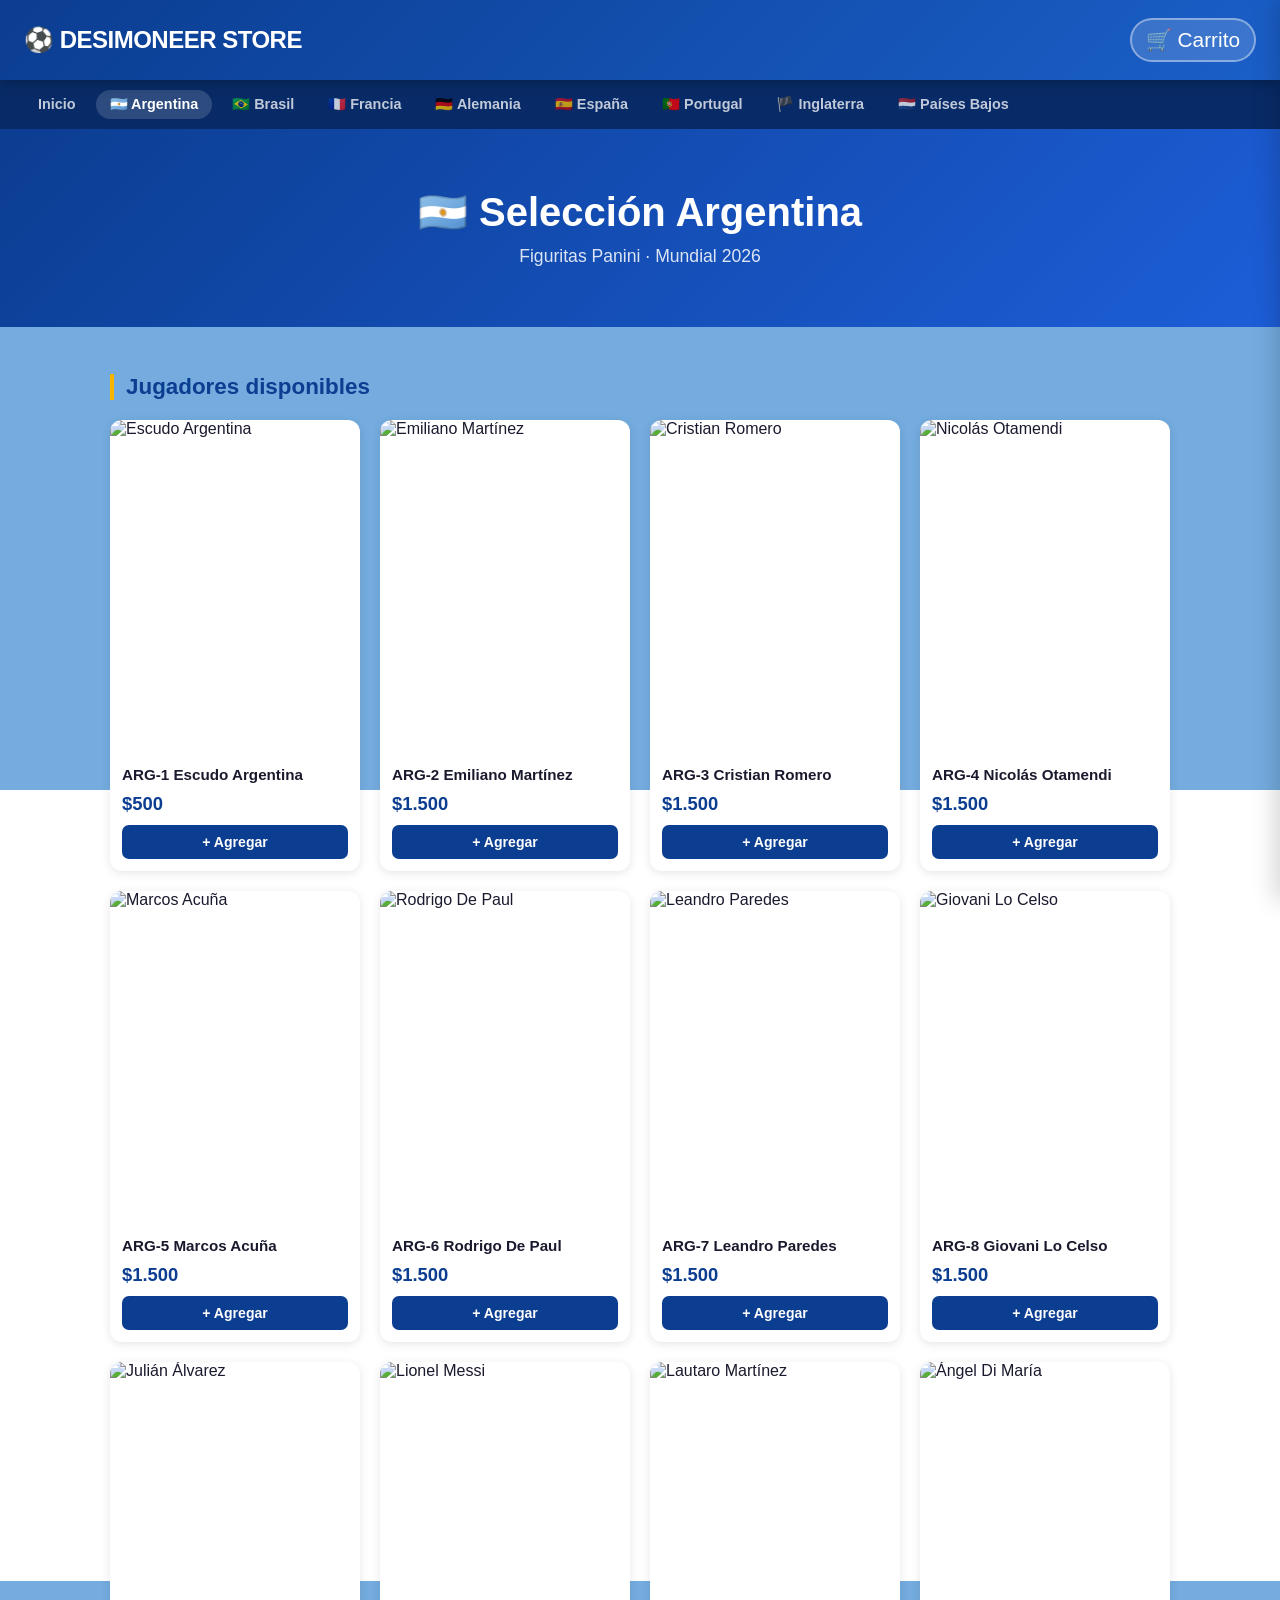
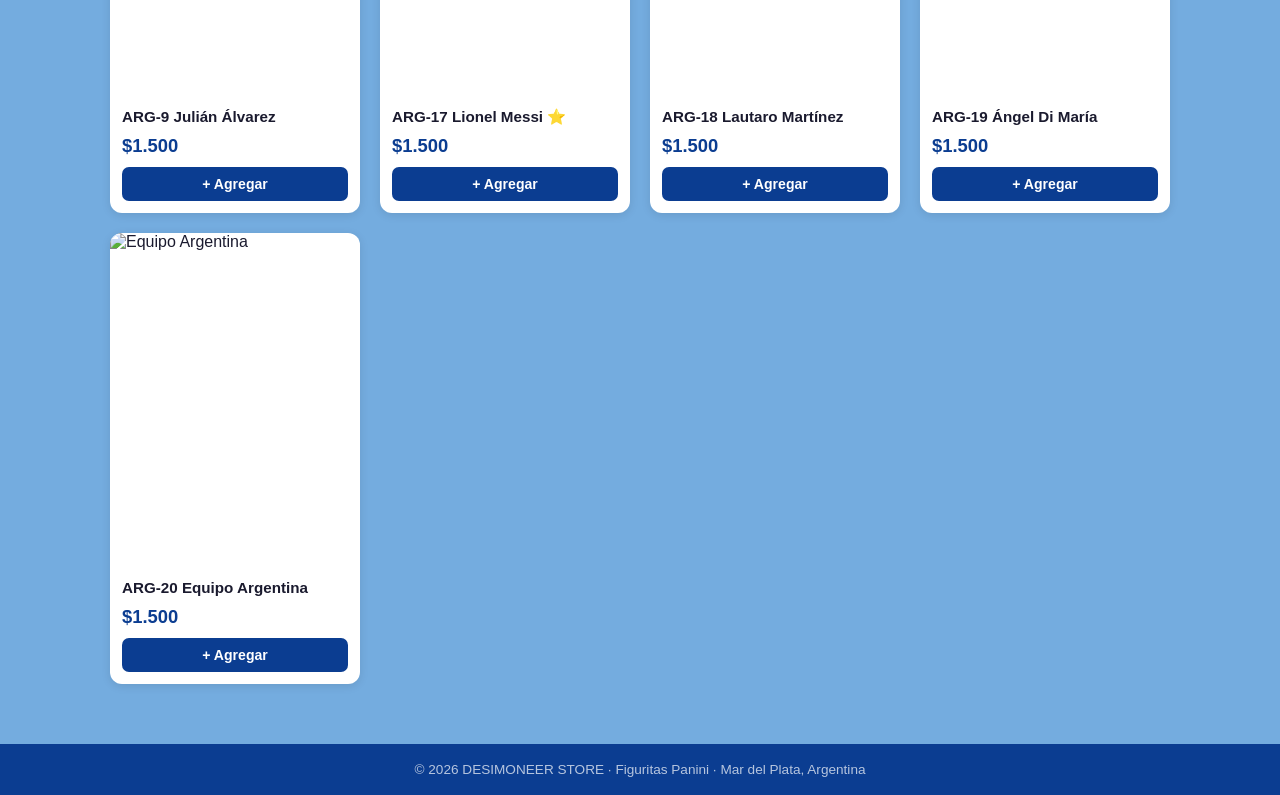
==== argentina.html @ 02d7a860 "Update argentina.html" ====
<!DOCTYPE html>
<html lang="es">
<head>
<meta charset="UTF-8">
<meta name="viewport" content="width=device-width, initial-scale=1.0">
<title>Argentina — DESIMONEER STORE</title>
<link rel="stylesheet" href="styles.css">
<style>
  body { background: linear-gradient(to bottom, #74acdf 33%, #fff 33% 66%, #74acdf 66%); }
  header { background: linear-gradient(135deg, #0b3d91, #1a5fc8); }
</style>
</head>
<body>

<header>
  <a class="brand" href="index.html">⚽ DESIMONEER STORE</a>
  <button id="cart-btn" onclick="toggleCart()">
    🛒 Carrito <span id="cart-count">0</span>
  </button>
</header>

<nav>
  <a href="index.html">Inicio</a>
  <a href="argentina.html" class="active">🇦🇷 Argentina</a>
  <a href="brasil.html">🇧🇷 Brasil</a>
  <a href="francia.html">🇫🇷 Francia</a>
  <a href="alemania.html">🇩🇪 Alemania</a>
  <a href="espana.html">🇪🇸 España</a>
  <a href="portugal.html">🇵🇹 Portugal</a>
  <a href="inglaterra.html">🏴 Inglaterra</a>
  <a href="holanda.html">🇳🇱 Países Bajos</a>
</nav>

<div id="cart-panel">
  <h2>🛒 Mi Carrito <button onclick="toggleCart()">✕</button></h2>
  <ul id="cart-items"></ul>
  <div class="cart-footer">
    <div class="cart-total-row"><span>Total</span><span>$<span id="cart-total">0</span></span></div>
    <button class="btn-wa" onclick="buildWhatsAppMsg()">💬 Pedir por WhatsApp</button>
    <button class="btn-clear" onclick="clearCart()">🗑 Vaciar carrito</button>
  </div>
</div>

<section class="hero">
  <h1>🇦🇷 Selección Argentina</h1>
  <p>Figuritas Panini · Mundial 2026</p>
</section>

<div class="container">
  <h2>Jugadores disponibles</h2>
  <div class="products">

    <div class="card">
      <img src="https://figusdelmundial.com/figus/img/ARG-1.webp" alt="Escudo Argentina">
      <div class="card-body">
        <h3>ARG-1 Escudo Argentina</h3>
        <p class="price">$500</p>
        <button class="add-btn" onclick="addCart('ARG-1 Escudo Argentina',500,'https://figusdelmundial.com/figus/img/ARG-1.webp')">+ Agregar</button>
      </div>
    </div>

    <div class="card">
      <img src="https://figusdelmundial.com/figus/img/ARG-2.webp" alt="Emiliano Martínez">
      <div class="card-body">
        <h3>ARG-2 Emiliano Martínez</h3>
        <p class="price" data-precio="1500">$1.500</p>
        <button class="add-btn" onclick="addCart('ARG-2 Emiliano Martínez',500,'https://figusdelmundial.com/figus/img/ARG-2.webp')">+ Agregar</button>
      </div>
    </div>

    <div class="card">
      <img src="https://figusdelmundial.com/figus/img/ARG-3.webp" alt="Cristian Romero">
      <div class="card-body">
        <h3>ARG-3 Cristian Romero</h3>
        <p class="price" data-precio="1500">$1.500</p>
        <button class="add-btn" onclick="addCart('ARG-3 Cristian Romero',500,'https://figusdelmundial.com/figus/img/ARG-3.webp')">+ Agregar</button>
      </div>
    </div>

    <div class="card">
      <img src="https://figusdelmundial.com/figus/img/ARG-4.webp" alt="Nicolás Otamendi">
      <div class="card-body">
        <h3>ARG-4 Nicolás Otamendi</h3>
       <p class="price" data-precio="1500">$1.500</p>
        <button class="add-btn" onclick="addCart('ARG-4 Nicolás Otamendi',500,'https://figusdelmundial.com/figus/img/ARG-4.webp')">+ Agregar</button>
      </div>
    </div>

    <div class="card">
      <img src="https://figusdelmundial.com/figus/img/ARG-5.webp" alt="Marcos Acuña">
      <div class="card-body">
        <h3>ARG-5 Marcos Acuña</h3>
        <p class="price" data-precio="1500">$1.500</p>
        <button class="add-btn" onclick="addCart('ARG-5 Marcos Acuña',500,'https://figusdelmundial.com/figus/img/ARG-5.webp')">+ Agregar</button>
      </div>
    </div>

    <div class="card">
      <img src="https://figusdelmundial.com/figus/img/ARG-6.webp" alt="Rodrigo De Paul">
      <div class="card-body">
        <h3>ARG-6 Rodrigo De Paul</h3>
        <p class="price" data-precio="1500">$1.500</p>
        <button class="add-btn" onclick="addCart('ARG-6 Rodrigo De Paul',500,'https://figusdelmundial.com/figus/img/ARG-6.webp')">+ Agregar</button>
      </div>
    </div>

    <div class="card">
      <img src="https://figusdelmundial.com/figus/img/ARG-7.webp" alt="Leandro Paredes">
      <div class="card-body">
        <h3>ARG-7 Leandro Paredes</h3>
        <p class="price" data-precio="1500">$1.500</p>
        <button class="add-btn" onclick="addCart('ARG-7 Leandro Paredes',500,'https://figusdelmundial.com/figus/img/ARG-7.webp')">+ Agregar</button>
      </div>
    </div>

    <div class="card">
      <img src="https://figusdelmundial.com/figus/img/ARG-8.webp" alt="Giovani Lo Celso">
      <div class="card-body">
        <h3>ARG-8 Giovani Lo Celso</h3>
        <p class="price" data-precio="1500">$1.500</p>
        <button class="add-btn" onclick="addCart('ARG-8 Giovani Lo Celso',500,'https://figusdelmundial.com/figus/img/ARG-8.webp')">+ Agregar</button>
      </div>
    </div>

    <div class="card">
      <img src="https://figusdelmundial.com/figus/img/ARG-9.webp" alt="Julián Álvarez">
      <div class="card-body">
        <h3>ARG-9 Julián Álvarez</h3>
        <p class="price" data-precio="1500">$1.500</p>
        <button class="add-btn" onclick="addCart('ARG-9 Julián Álvarez',500,'https://figusdelmundial.com/figus/img/ARG-9.webp')">+ Agregar</button>
      </div>
    </div>

    <div class="card">
      <img src="https://figusdelmundial.com/figus/img/ARG-17.webp" alt="Lionel Messi">
      <div class="card-body">
        <h3>ARG-17 Lionel Messi ⭐</h3>
        <p class="price" data-precio="1500">$1.500</p>
        <button class="add-btn" onclick="addCart('ARG-17 Lionel Messi',50000,'https://figusdelmundial.com/figus/img/ARG-17.webp')">+ Agregar</button>
      </div>
    </div>

    <div class="card">
      <img src="https://figusdelmundial.com/figus/img/ARG-18.webp" alt="Lautaro Martínez">
      <div class="card-body">
        <h3>ARG-18 Lautaro Martínez</h3>
        <p class="price" data-precio="1500">$1.500</p>
        <button class="add-btn" onclick="addCart('ARG-18 Lautaro Martínez',500,'https://figusdelmundial.com/figus/img/ARG-18.webp')">+ Agregar</button>
      </div>
    </div>

    <div class="card">
      <img src="https://figusdelmundial.com/figus/img/ARG-19.webp" alt="Ángel Di María">
      <div class="card-body">
        <h3>ARG-19 Ángel Di María</h3>
         <p class="price" data-precio="1500">$1.500</p>
        <button class="add-btn" onclick="addCart('ARG-19 Ángel Di María',500,'https://figusdelmundial.com/figus/img/ARG-19.webp')">+ Agregar</button>
      </div>
    </div>

    <div class="card">
      <img src="https://figusdelmundial.com/figus/img/ARG-20.webp" alt="Equipo Argentina">
      <div class="card-body">
        <h3>ARG-20 Equipo Argentina</h3>
        <p class="price" data-precio="1500">$1.500</p>
        <button class="add-btn" onclick="addCart('ARG-20 Equipo Argentina',500,'https://figusdelmundial.com/figus/img/ARG-20.webp')">+ Agregar</button>
      </div>
    </div>

  </div>
</div>

<footer>© 2026 DESIMONEER STORE · Figuritas Panini · Mar del Plata, Argentina</footer>
<script src="cart.js"></script>
</body>
</html>
---- styles.css ----
/* ─── RESET & BASE ──────────────────────────────────────────────────────────── */
*, *::before, *::after { box-sizing: border-box; }

body {
  margin: 0;
  font-family: 'Segoe UI', Arial, sans-serif;
  background: #f0f4fa;
  color: #1a1a2e;
}

/* ─── HEADER ────────────────────────────────────────────────────────────────── */
header {
  background: linear-gradient(135deg, #0b3d91 0%, #1a5fc8 100%);
  color: #fff;
  padding: 18px 24px;
  display: flex;
  align-items: center;
  justify-content: space-between;
  position: sticky;
  top: 0;
  z-index: 100;
  box-shadow: 0 3px 12px rgba(0,0,0,.25);
}

header .brand {
  font-size: 1.5rem;
  font-weight: 800;
  letter-spacing: -.5px;
  text-decoration: none;
  color: #fff;
}

/* ─── CART BUTTON (header) ──────────────────────────────────────────────────── */
#cart-btn {
  position: relative;
  background: rgba(255,255,255,.15);
  border: 2px solid rgba(255,255,255,.4);
  color: #fff;
  font-size: 1.3rem;
  padding: 8px 14px;
  border-radius: 50px;
  cursor: pointer;
  transition: background .2s;
}
#cart-btn:hover { background: rgba(255,255,255,.25); }

#cart-count {
  position: absolute;
  top: -6px; right: -8px;
  background: #f4b400;
  color: #000;
  font-size: .7rem;
  font-weight: 800;
  width: 20px; height: 20px;
  border-radius: 50%;
  display: none;
  align-items: center;
  justify-content: center;
}

/* ─── NAV ───────────────────────────────────────────────────────────────────── */
nav {
  background: #082b67;
  padding: 10px 24px;
  display: flex;
  gap: 6px;
  flex-wrap: wrap;
}
nav a {
  color: rgba(255,255,255,.75);
  text-decoration: none;
  padding: 6px 14px;
  border-radius: 20px;
  font-size: .9rem;
  font-weight: 600;
  transition: background .15s, color .15s;
}
nav a:hover, nav a.active {
  background: rgba(255,255,255,.15);
  color: #fff;
}

/* ─── CART PANEL ────────────────────────────────────────────────────────────── */
#cart-panel {
  position: fixed;
  right: 0; top: 0;
  width: 320px;
  height: 100vh;
  background: #fff;
  box-shadow: -4px 0 24px rgba(0,0,0,.18);
  z-index: 200;
  display: flex;
  flex-direction: column;
  transform: translateX(100%);
  transition: transform .3s ease;
}
#cart-panel.open { transform: translateX(0); }

#cart-panel h2 {
  margin: 0;
  padding: 20px;
  background: #0b3d91;
  color: #fff;
  font-size: 1.1rem;
  display: flex;
  justify-content: space-between;
  align-items: center;
}
#cart-panel h2 button {
  background: none;
  border: none;
  color: #fff;
  font-size: 1.3rem;
  cursor: pointer;
  padding: 0;
  line-height: 1;
}

#cart-items {
  list-style: none;
  margin: 0;
  padding: 12px;
  flex: 1;
  overflow-y: auto;
}

#cart-items li {
  display: flex;
  align-items: center;
  gap: 8px;
  padding: 10px 0;
  border-bottom: 1px solid #eee;
  font-size: .88rem;
}
#cart-items .item-name { flex: 1; font-weight: 600; color: #0b3d91; }
#cart-items .item-detail { color: #555; white-space: nowrap; }
#cart-items .remove-btn {
  background: none; border: none;
  color: #c0392b; cursor: pointer;
  font-size: .85rem; padding: 2px 6px;
  border-radius: 4px;
}
#cart-items .remove-btn:hover { background: #fdecea; }
#cart-items .empty-msg { color: #999; text-align: center; padding: 24px 0; width: 100%; }

.cart-footer {
  padding: 16px;
  border-top: 2px solid #eee;
}
.cart-total-row {
  display: flex;
  justify-content: space-between;
  font-weight: 700;
  font-size: 1.05rem;
  margin-bottom: 12px;
}
.cart-total-row span:last-child { color: #0b3d91; }

.cart-footer .btn-wa {
  display: block;
  width: 100%;
  background: #25D366;
  color: #fff;
  border: none;
  padding: 12px;
  border-radius: 8px;
  font-size: .95rem;
  font-weight: 700;
  cursor: pointer;
  margin-bottom: 8px;
  text-align: center;
}
.cart-footer .btn-wa:hover { background: #1da851; }

.cart-footer .btn-clear {
  display: block;
  width: 100%;
  background: none;
  color: #c0392b;
  border: 2px solid #c0392b;
  padding: 10px;
  border-radius: 8px;
  font-size: .88rem;
  font-weight: 700;
  cursor: pointer;
}
.cart-footer .btn-clear:hover { background: #fdecea; }

/* ─── HERO ──────────────────────────────────────────────────────────────────── */
.hero {
  background: linear-gradient(135deg, #0b3d91, #1d5ed8);
  color: #fff;
  text-align: center;
  padding: 60px 24px;
}
.hero h1 { font-size: 2.5rem; margin: 0 0 10px; }
.hero p  { font-size: 1.1rem; opacity: .85; margin: 0; }

/* ─── MAIN CONTAINER ────────────────────────────────────────────────────────── */
.container {
  max-width: 1100px;
  margin: 0 auto;
  padding: 28px 20px 60px;
}
.container h2 {
  font-size: 1.4rem;
  color: #0b3d91;
  margin-bottom: 20px;
  border-left: 4px solid #f4b400;
  padding-left: 12px;
}

/* ─── PRODUCT GRID ──────────────────────────────────────────────────────────── */
.products {
  display: grid;
  grid-template-columns: repeat(auto-fill, minmax(200px, 1fr));
  gap: 20px;
}

.card {
  background: #fff;
  border-radius: 12px;
  overflow: hidden;
  box-shadow: 0 2px 10px rgba(0,0,0,.1);
  display: flex;
  flex-direction: column;
  transition: transform .2s, box-shadow .2s;
}
.card:hover { transform: translateY(-4px); box-shadow: 0 8px 24px rgba(0,0,0,.14); }

.card img {
  width: 100%;
  aspect-ratio: 3/4;
  object-fit: cover;
}
.card-body {
  padding: 12px;
  flex: 1;
  display: flex;
  flex-direction: column;
}
.card-body h3 {
  margin: 0 0 8px;
  font-size: .95rem;
  color: #1a1a2e;
  line-height: 1.3;
}
.price {
  font-size: 1.15rem;
  font-weight: 800;
  color: #0b3d91;
  margin: 0 0 10px;
}
.add-btn {
  margin-top: auto;
  background: #0b3d91;
  color: #fff;
  border: none;
  padding: 9px;
  border-radius: 7px;
  cursor: pointer;
  font-weight: 700;
  font-size: .88rem;
  transition: background .15s;
}
.add-btn:hover { background: #1d5ed8; }
.add-btn:active { transform: scale(.97); }

/* ─── TEAM GRID (index) ─────────────────────────────────────────────────────── */
.teams {
  display: grid;
  grid-template-columns: repeat(auto-fill, minmax(220px, 1fr));
  gap: 20px;
}
.team-card {
  background: #fff;
  border-radius: 12px;
  overflow: hidden;
  box-shadow: 0 2px 10px rgba(0,0,0,.1);
  text-align: center;
  transition: transform .2s;
}
.team-card:hover { transform: translateY(-4px); }
.team-card img { width: 100%; aspect-ratio: 1; object-fit: cover; }
.team-card-body { padding: 14px; }
.team-card-body h3 { margin: 0 0 6px; color: #0b3d91; font-size: 1rem; }
.team-card-body p  { margin: 0 0 12px; font-size: .85rem; color: #666; }
.btn-team {
  display: inline-block;
  background: #f4b400;
  color: #fff;
  padding: 9px 18px;
  border-radius: 8px;
  text-decoration: none;
  font-weight: 700;
  font-size: .88rem;
  transition: opacity .15s;
}
.btn-team:hover { opacity: .88; }

/* ─── TOAST ─────────────────────────────────────────────────────────────────── */
#toast {
  position: fixed;
  bottom: 80px; left: 50%;
  transform: translateX(-50%) translateY(20px);
  background: #0b3d91;
  color: #fff;
  padding: 10px 22px;
  border-radius: 50px;
  font-size: .88rem;
  font-weight: 600;
  opacity: 0;
  pointer-events: none;
  transition: opacity .25s, transform .25s;
  z-index: 999;
}
#toast.show { opacity: 1; transform: translateX(-50%) translateY(0); }

/* ─── FOOTER ────────────────────────────────────────────────────────────────── */
footer {
  background: #0b3d91;
  color: rgba(255,255,255,.7);
  text-align: center;
  padding: 18px;
  font-size: .85rem;
}

/* ─── RESPONSIVE ────────────────────────────────────────────────────────────── */
@media (max-width: 480px) {
  .hero h1 { font-size: 1.7rem; }
  #cart-panel { width: 100vw; }
}
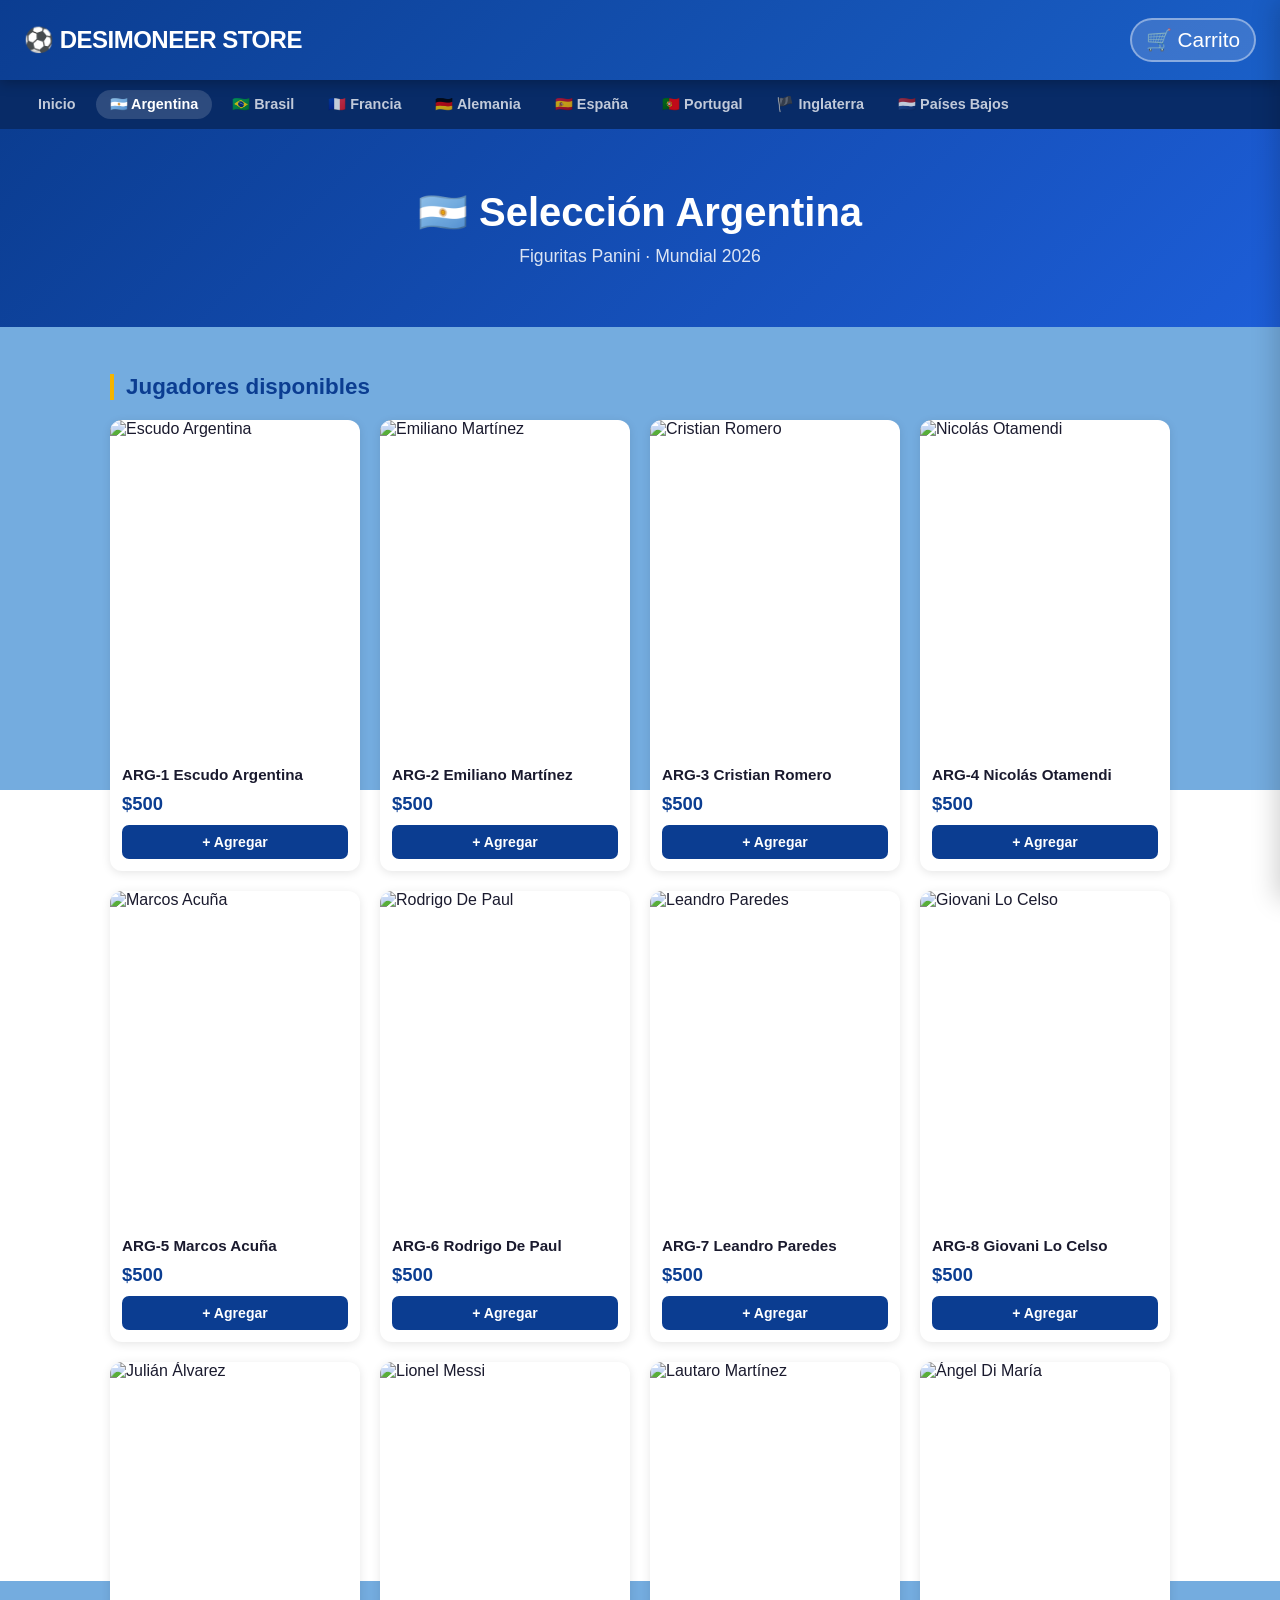
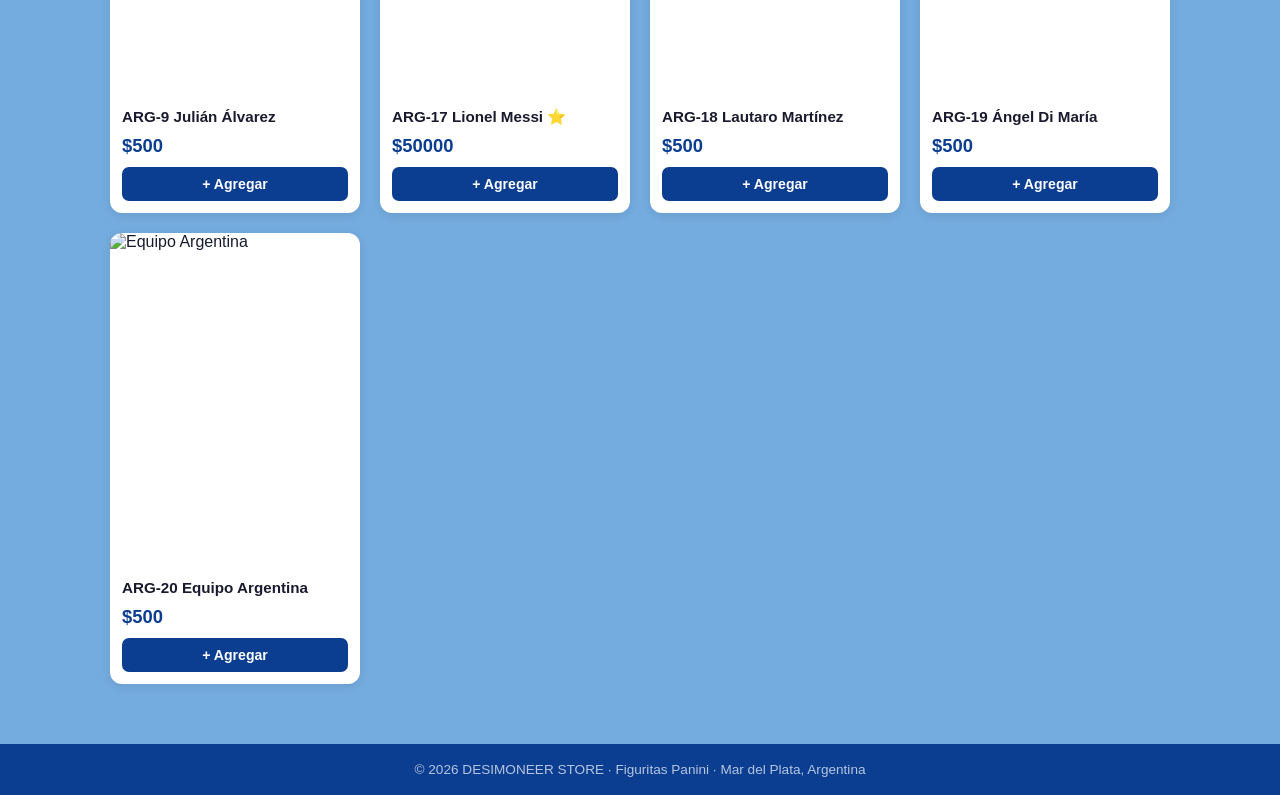
==== commit 6f5cc66c: "Update argentina.html" ====
--- a/argentina.html
+++ b/argentina.html
@@ -63,7 +63,7 @@
       <img src="https://figusdelmundial.com/figus/img/ARG-2.webp" alt="Emiliano Martínez">
       <div class="card-body">
         <h3>ARG-2 Emiliano Martínez</h3>
-        <p class="price" data-precio="1500">$1.500</p>
+        <p class="price" data-precio="500">$500</p>
         <button class="add-btn" onclick="addCart('ARG-2 Emiliano Martínez',500,'https://figusdelmundial.com/figus/img/ARG-2.webp')">+ Agregar</button>
       </div>
     </div>
@@ -72,7 +72,7 @@
       <img src="https://figusdelmundial.com/figus/img/ARG-3.webp" alt="Cristian Romero">
       <div class="card-body">
         <h3>ARG-3 Cristian Romero</h3>
-        <p class="price" data-precio="1500">$1.500</p>
+        <p class="price" data-precio="500">$500</p>
         <button class="add-btn" onclick="addCart('ARG-3 Cristian Romero',500,'https://figusdelmundial.com/figus/img/ARG-3.webp')">+ Agregar</button>
       </div>
     </div>
@@ -81,7 +81,7 @@
       <img src="https://figusdelmundial.com/figus/img/ARG-4.webp" alt="Nicolás Otamendi">
       <div class="card-body">
         <h3>ARG-4 Nicolás Otamendi</h3>
-       <p class="price" data-precio="1500">$1.500</p>
+       <p class="price" data-precio="500">$500</p>
         <button class="add-btn" onclick="addCart('ARG-4 Nicolás Otamendi',500,'https://figusdelmundial.com/figus/img/ARG-4.webp')">+ Agregar</button>
       </div>
     </div>
@@ -90,7 +90,7 @@
       <img src="https://figusdelmundial.com/figus/img/ARG-5.webp" alt="Marcos Acuña">
       <div class="card-body">
         <h3>ARG-5 Marcos Acuña</h3>
-        <p class="price" data-precio="1500">$1.500</p>
+        <p class="price" data-precio="500">$500</p>
         <button class="add-btn" onclick="addCart('ARG-5 Marcos Acuña',500,'https://figusdelmundial.com/figus/img/ARG-5.webp')">+ Agregar</button>
       </div>
     </div>
@@ -99,7 +99,7 @@
       <img src="https://figusdelmundial.com/figus/img/ARG-6.webp" alt="Rodrigo De Paul">
       <div class="card-body">
         <h3>ARG-6 Rodrigo De Paul</h3>
-        <p class="price" data-precio="1500">$1.500</p>
+        <p class="price" data-precio="500">$500</p>
         <button class="add-btn" onclick="addCart('ARG-6 Rodrigo De Paul',500,'https://figusdelmundial.com/figus/img/ARG-6.webp')">+ Agregar</button>
       </div>
     </div>
@@ -108,7 +108,7 @@
       <img src="https://figusdelmundial.com/figus/img/ARG-7.webp" alt="Leandro Paredes">
       <div class="card-body">
         <h3>ARG-7 Leandro Paredes</h3>
-        <p class="price" data-precio="1500">$1.500</p>
+        <p class="price" data-precio="500">$500</p>
         <button class="add-btn" onclick="addCart('ARG-7 Leandro Paredes',500,'https://figusdelmundial.com/figus/img/ARG-7.webp')">+ Agregar</button>
       </div>
     </div>
@@ -117,7 +117,7 @@
       <img src="https://figusdelmundial.com/figus/img/ARG-8.webp" alt="Giovani Lo Celso">
       <div class="card-body">
         <h3>ARG-8 Giovani Lo Celso</h3>
-        <p class="price" data-precio="1500">$1.500</p>
+        <p class="price" data-precio="500">$500</p>
         <button class="add-btn" onclick="addCart('ARG-8 Giovani Lo Celso',500,'https://figusdelmundial.com/figus/img/ARG-8.webp')">+ Agregar</button>
       </div>
     </div>
@@ -126,7 +126,7 @@
       <img src="https://figusdelmundial.com/figus/img/ARG-9.webp" alt="Julián Álvarez">
       <div class="card-body">
         <h3>ARG-9 Julián Álvarez</h3>
-        <p class="price" data-precio="1500">$1.500</p>
+        <p class="price" data-precio="500">$500</p>
         <button class="add-btn" onclick="addCart('ARG-9 Julián Álvarez',500,'https://figusdelmundial.com/figus/img/ARG-9.webp')">+ Agregar</button>
       </div>
     </div>
@@ -135,7 +135,7 @@
       <img src="https://figusdelmundial.com/figus/img/ARG-17.webp" alt="Lionel Messi">
       <div class="card-body">
         <h3>ARG-17 Lionel Messi ⭐</h3>
-        <p class="price" data-precio="1500">$1.500</p>
+        <p class="price" data-precio="50000">$50000</p>
         <button class="add-btn" onclick="addCart('ARG-17 Lionel Messi',50000,'https://figusdelmundial.com/figus/img/ARG-17.webp')">+ Agregar</button>
       </div>
     </div>
@@ -144,7 +144,7 @@
       <img src="https://figusdelmundial.com/figus/img/ARG-18.webp" alt="Lautaro Martínez">
       <div class="card-body">
         <h3>ARG-18 Lautaro Martínez</h3>
-        <p class="price" data-precio="1500">$1.500</p>
+        <p class="price" data-precio="500">$500</p>
         <button class="add-btn" onclick="addCart('ARG-18 Lautaro Martínez',500,'https://figusdelmundial.com/figus/img/ARG-18.webp')">+ Agregar</button>
       </div>
     </div>
@@ -153,7 +153,7 @@
       <img src="https://figusdelmundial.com/figus/img/ARG-19.webp" alt="Ángel Di María">
       <div class="card-body">
         <h3>ARG-19 Ángel Di María</h3>
-         <p class="price" data-precio="1500">$1.500</p>
+         <p class="price" data-precio="500">$500</p>
         <button class="add-btn" onclick="addCart('ARG-19 Ángel Di María',500,'https://figusdelmundial.com/figus/img/ARG-19.webp')">+ Agregar</button>
       </div>
     </div>
@@ -162,7 +162,7 @@
       <img src="https://figusdelmundial.com/figus/img/ARG-20.webp" alt="Equipo Argentina">
       <div class="card-body">
         <h3>ARG-20 Equipo Argentina</h3>
-        <p class="price" data-precio="1500">$1.500</p>
+        <p class="price" data-precio="500">$500</p>
         <button class="add-btn" onclick="addCart('ARG-20 Equipo Argentina',500,'https://figusdelmundial.com/figus/img/ARG-20.webp')">+ Agregar</button>
       </div>
     </div>
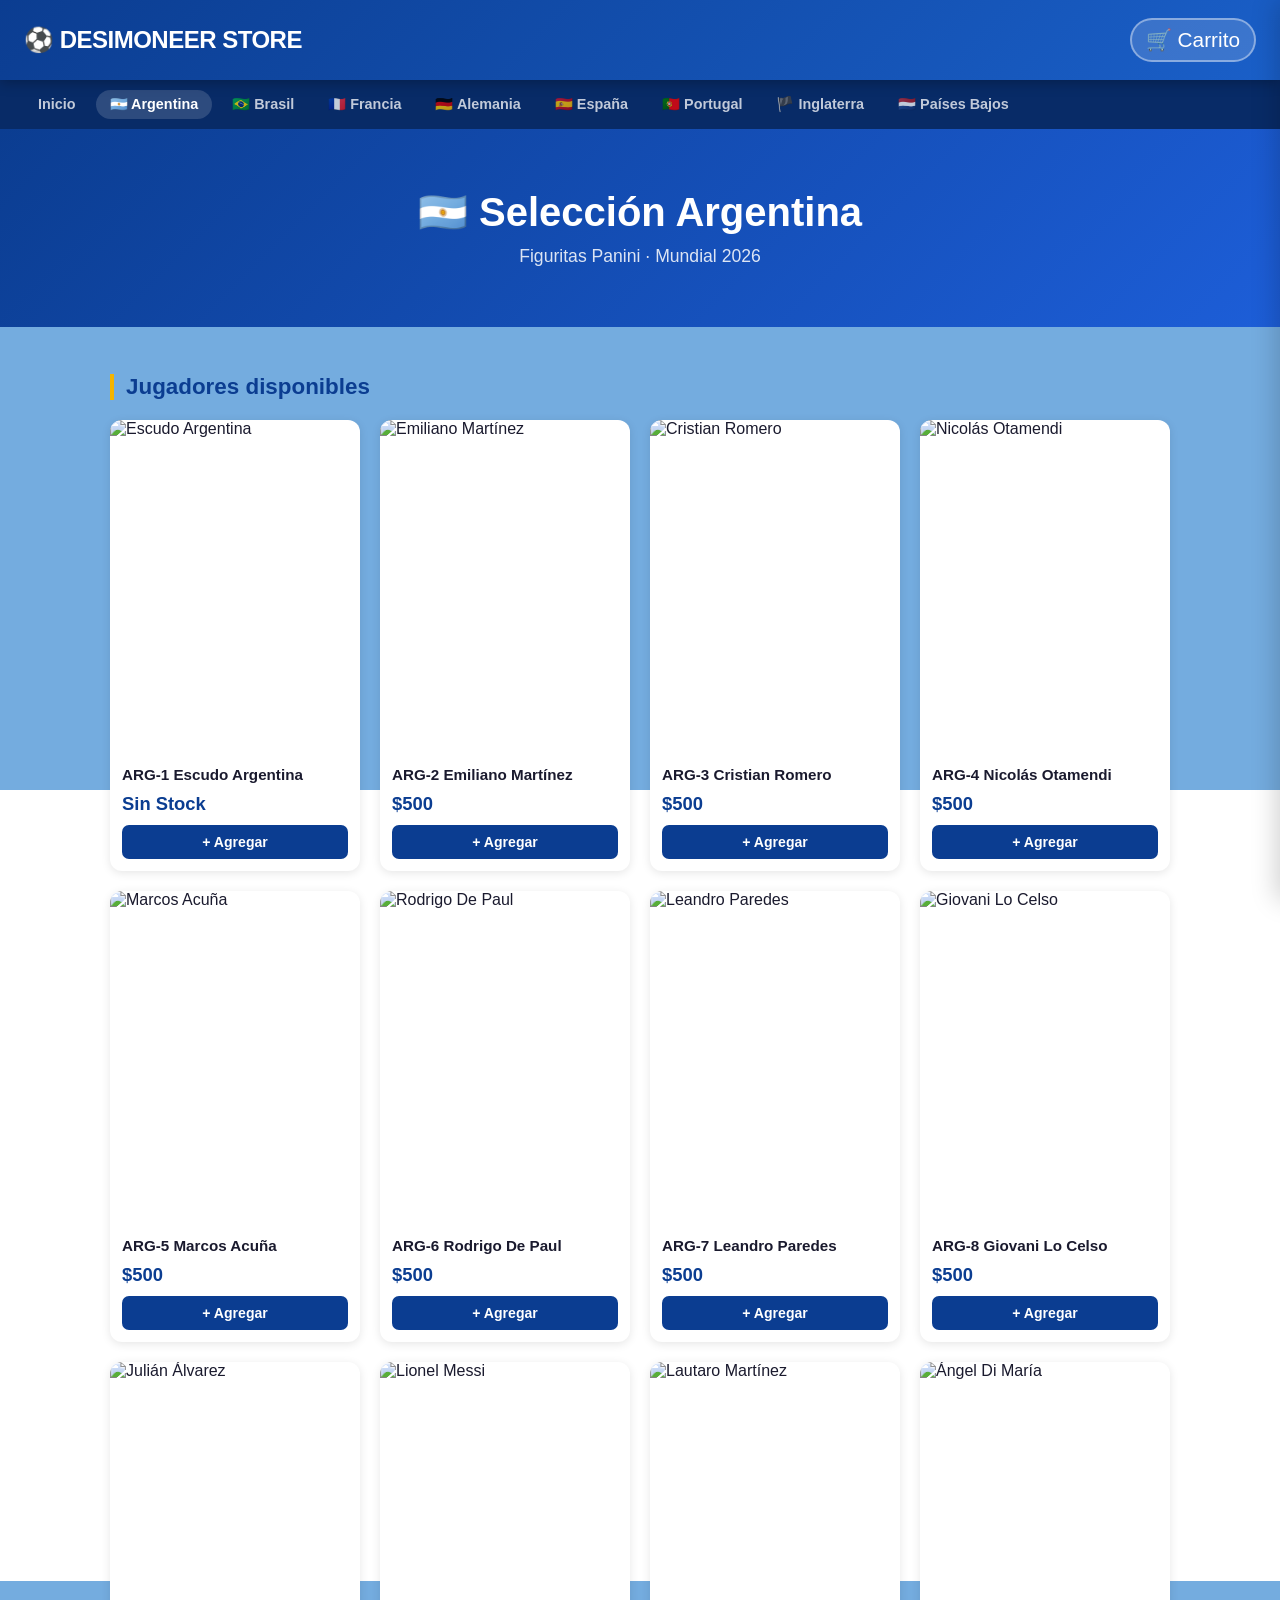
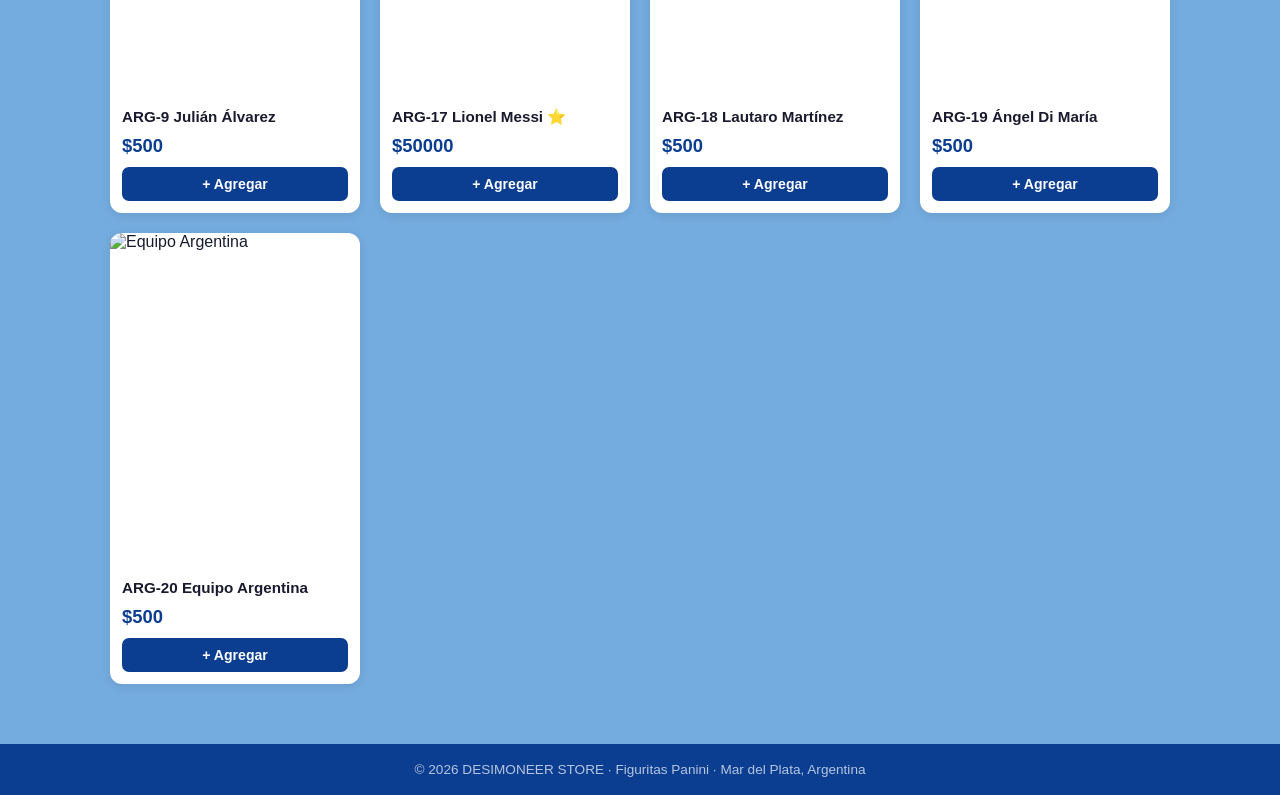
==== commit f87a28cb: "Update argentina.html" ====
--- a/argentina.html
+++ b/argentina.html
@@ -54,8 +54,8 @@
       <img src="https://figusdelmundial.com/figus/img/ARG-1.webp" alt="Escudo Argentina">
       <div class="card-body">
         <h3>ARG-1 Escudo Argentina</h3>
-        <p class="price">$500</p>
-        <button class="add-btn" onclick="addCart('ARG-1 Escudo Argentina',500,'https://figusdelmundial.com/figus/img/ARG-1.webp')">+ Agregar</button>
+        <p class="price" data-precio="$500">Sin Stock</p>
+        <button class="add-btn" disable="addCart('ARG-1 Escudo Argentina',500)">+ Agregar</button>
       </div>
     </div>
 
@@ -63,8 +63,8 @@
       <img src="https://figusdelmundial.com/figus/img/ARG-2.webp" alt="Emiliano Martínez">
       <div class="card-body">
         <h3>ARG-2 Emiliano Martínez</h3>
-        <p class="price" data-precio="500">$500</p>
-        <button class="add-btn" onclick="addCart('ARG-2 Emiliano Martínez',500,'https://figusdelmundial.com/figus/img/ARG-2.webp')">+ Agregar</button>
+        <p class="price" data-precio="$500">$500</p>
+        <button class="add-btn" disable="addCart('ARG-2 Emiliano Martínez',500,'https://figusdelmundial.com/figus/img/ARG-2.webp')">+ Agregar</button>
       </div>
     </div>
 
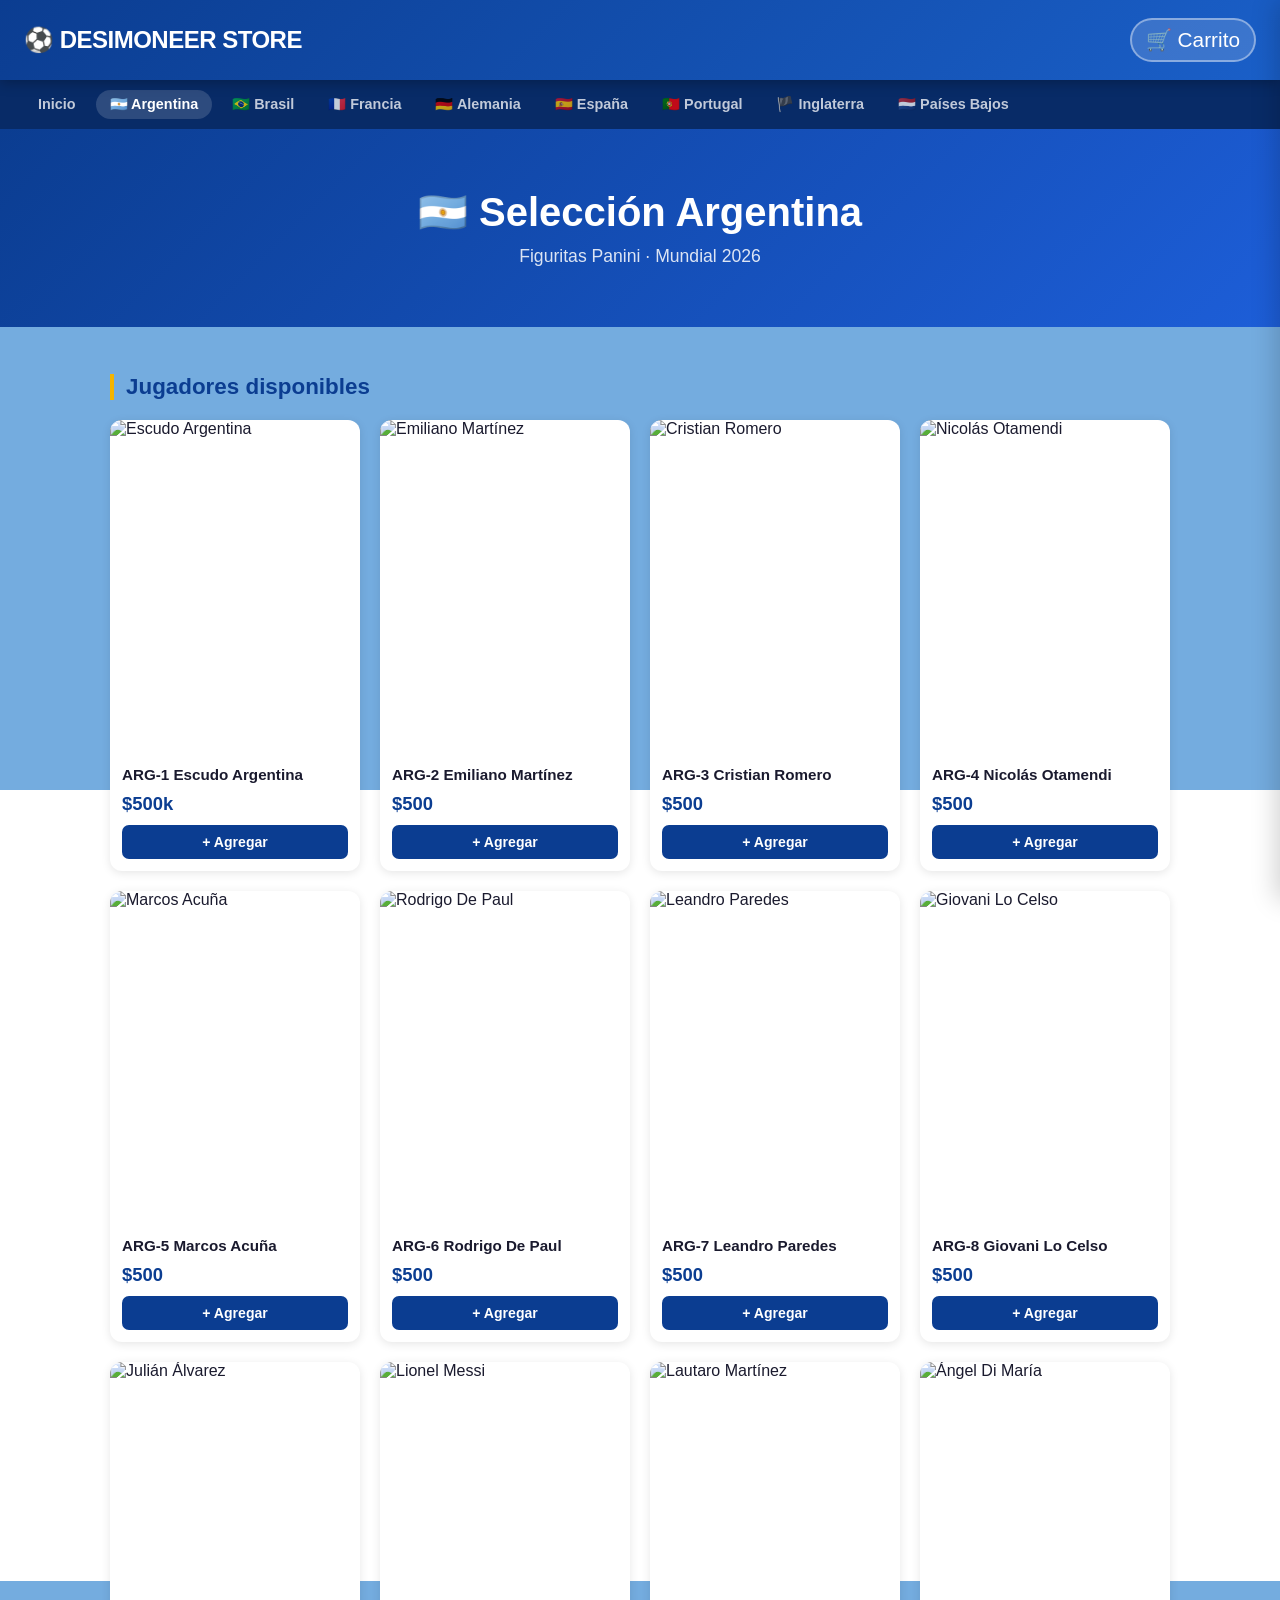
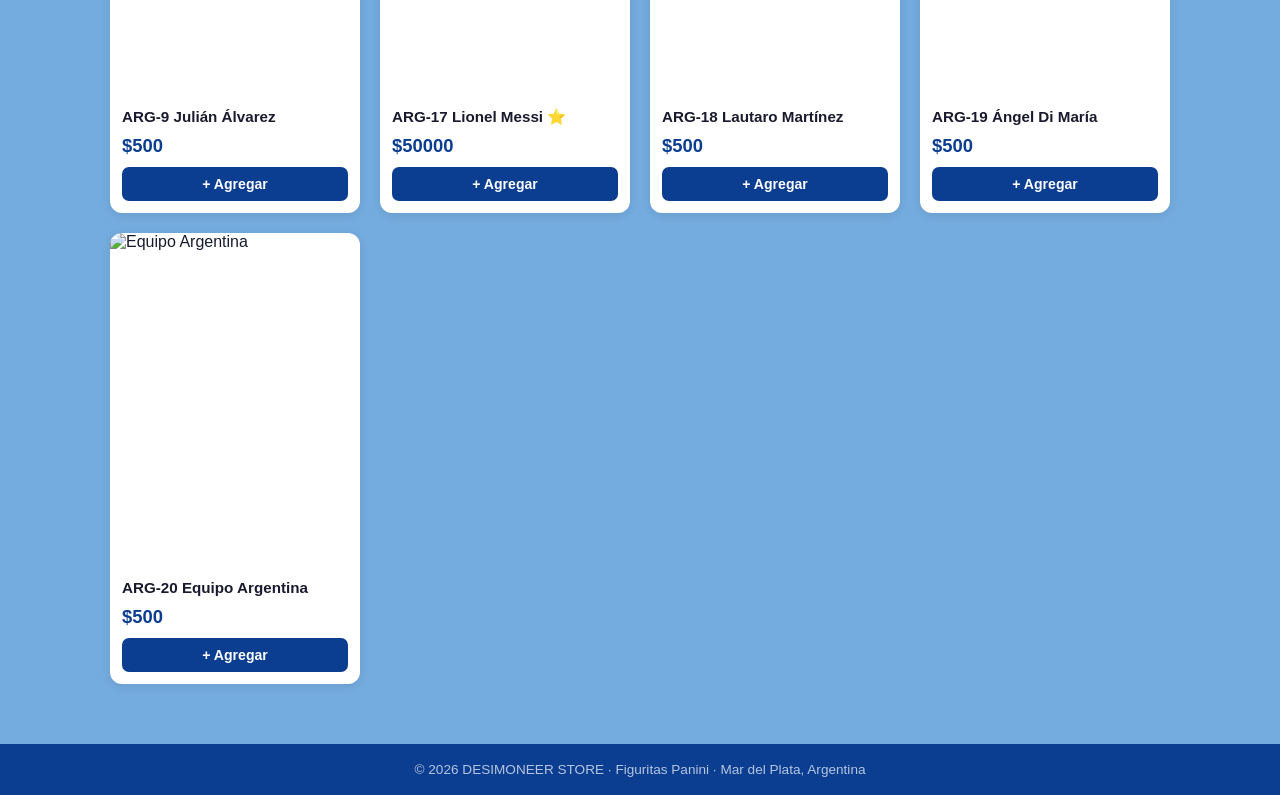
==== commit f32ef0d1: "Update argentina.html" ====
--- a/argentina.html
+++ b/argentina.html
@@ -54,8 +54,8 @@
       <img src="https://figusdelmundial.com/figus/img/ARG-1.webp" alt="Escudo Argentina">
       <div class="card-body">
         <h3>ARG-1 Escudo Argentina</h3>
-        <p class="price" data-precio="$500">Sin Stock</p>
-        <button class="add-btn" disable="addCart('ARG-1 Escudo Argentina',500)">+ Agregar</button>
+        <p class="price" data-precio="$500">$500k</p>
+        <button class="add-btn" disable="addCart('ARG-1 Escudo Argentina',sin Stock)">+ Agregar</button>
       </div>
     </div>
 
